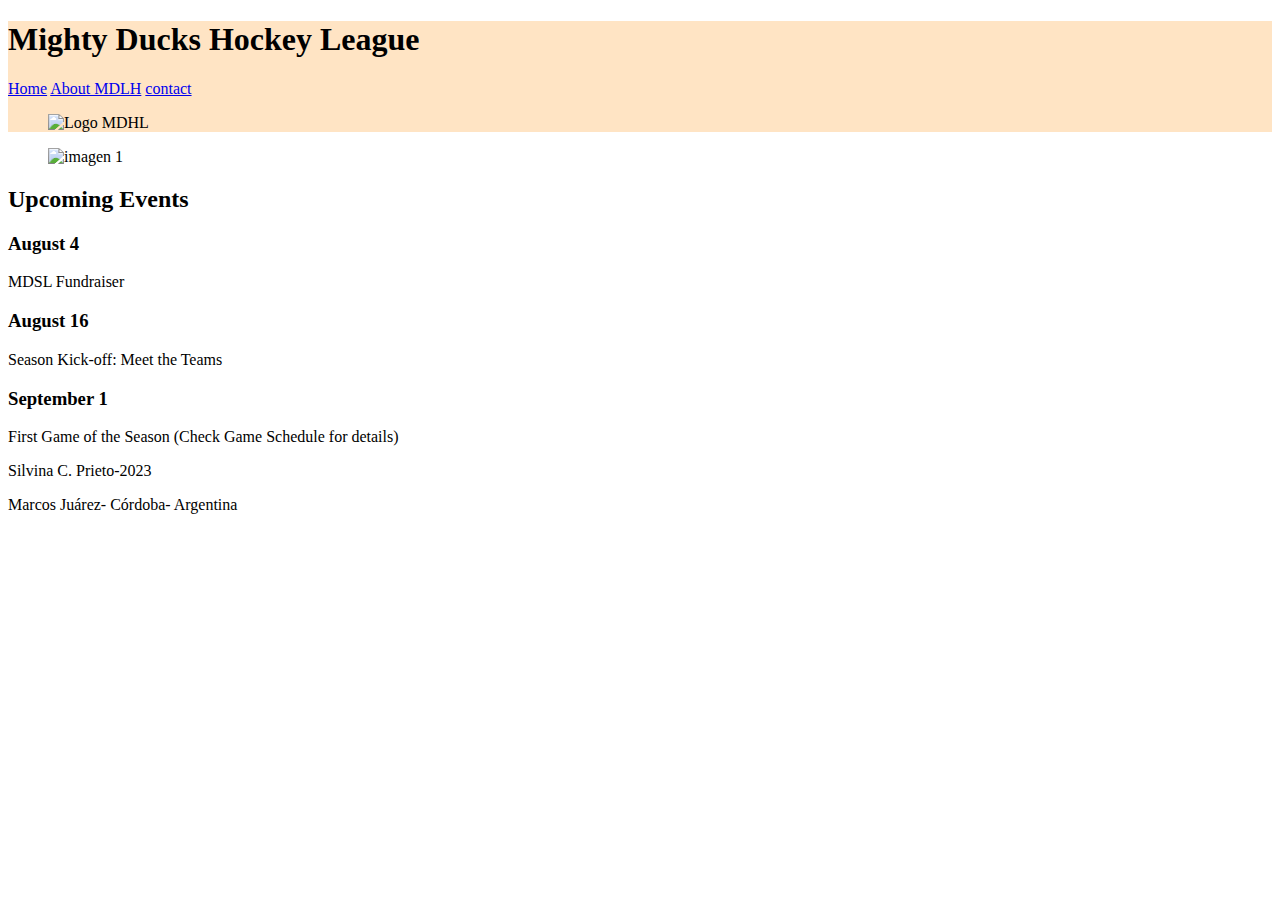
==== index.html @ f1accaf2 "se vincularon los styles files a los html files" ====
<!DOCTYPE html>
<html lang="en">
<head>
    <meta charset="UTF-8">
    <meta http-equiv="X-UA-Compatible" content="IE=edge">
    <meta name="viewport" content="width=device-width, initial-scale=1.0">
    <link rel="stylesheet" href="./style01.css">
    <!-- <link rel="stylesheet" href="./style02.css">
    <link rel="stylesheet" href="./style03.css"> -->
    <title>Mighty Ducks Hockey League</title>
</head>
<body>
    <header>
        <h1>Mighty Ducks Hockey League</h1>
        <nav>
            <a href="#">Home</a>
            <a href="./aboutMDLH.html">About MDLH</a>
            <a href="./contact.html">contact</a>
        </nav>
        <figure>
            <img src="./logoMDucks.png" alt="Logo MDHL">
        </figure>
    </header>
    <main>
        <figure>
            <img src="./image01.jpg" alt="imagen 1">
        </figure>
        <section>
            <h2>Upcoming Events</h2>
            <article> 
                <h3>August 4</h3>
                <p>MDSL Fundraiser</p>  
            </article>
            <article> 
                <h3>August 16</h3>
                <p>Season Kick-off: Meet the Teams</p>  
            </article>
            <article> 
                <h3>September 1</h3>
                <p>First Game of the Season (Check Game Schedule for details)</p>  
            </article>

        </section>
    </main>
    <footer>
        <p>Silvina C. Prieto-2023</p>
        <p>Marcos Juárez- Córdoba- Argentina</p> 
    </footer>


</body>
</html>
---- style01.css ----
header{
    background-color: bisque;
}
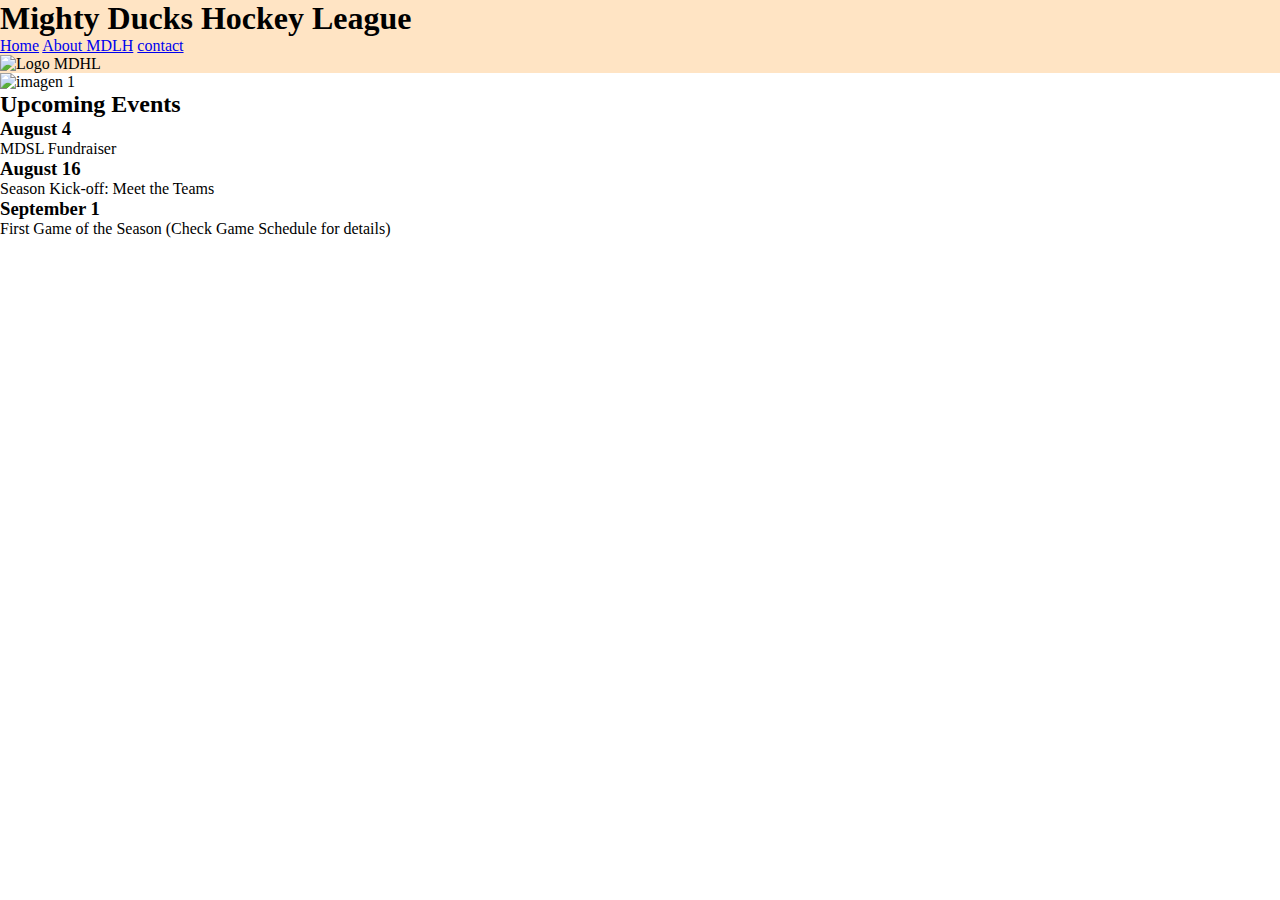
==== commit 3c88c56a: "Merge pull request #2 from argiropolis/develop" ====
--- a/index.html
+++ b/index.html
@@ -4,9 +4,9 @@
     <meta charset="UTF-8">
     <meta http-equiv="X-UA-Compatible" content="IE=edge">
     <meta name="viewport" content="width=device-width, initial-scale=1.0">
-    <link rel="stylesheet" href="./style01.css">
-    <!-- <link rel="stylesheet" href="./style02.css">
-    <link rel="stylesheet" href="./style03.css"> -->
+    <link rel="stylesheet" href="./styles/style01.css">
+    <!-- <link rel="stylesheet" href="./styles/style02.css">
+    <link rel="stylesheet" href="./styles/style03.css"> -->
     <title>Mighty Ducks Hockey League</title>
 </head>
 <body>
--- a/styles/style01.css
+++ b/styles/style01.css
@@ -0,0 +1,15 @@
+*{
+    box-sizing: border-box;
+    margin: 0;
+    padding: 0;
+    font-family: Comic;
+}
+
+
+header{
+    background-color: bisque;
+}
+
+footer{
+    display: none;
+}--- a/styles/style02.css
+++ b/styles/style02.css
@@ -0,0 +1,5 @@
+*{
+    box-sizing: border-box;
+    margin: 0;
+    padding: 0;
+}--- a/styles/style03.css
+++ b/styles/style03.css
@@ -0,0 +1,5 @@
+*{
+    box-sizing: border-box;
+    margin: 0;
+    padding: 0;
+}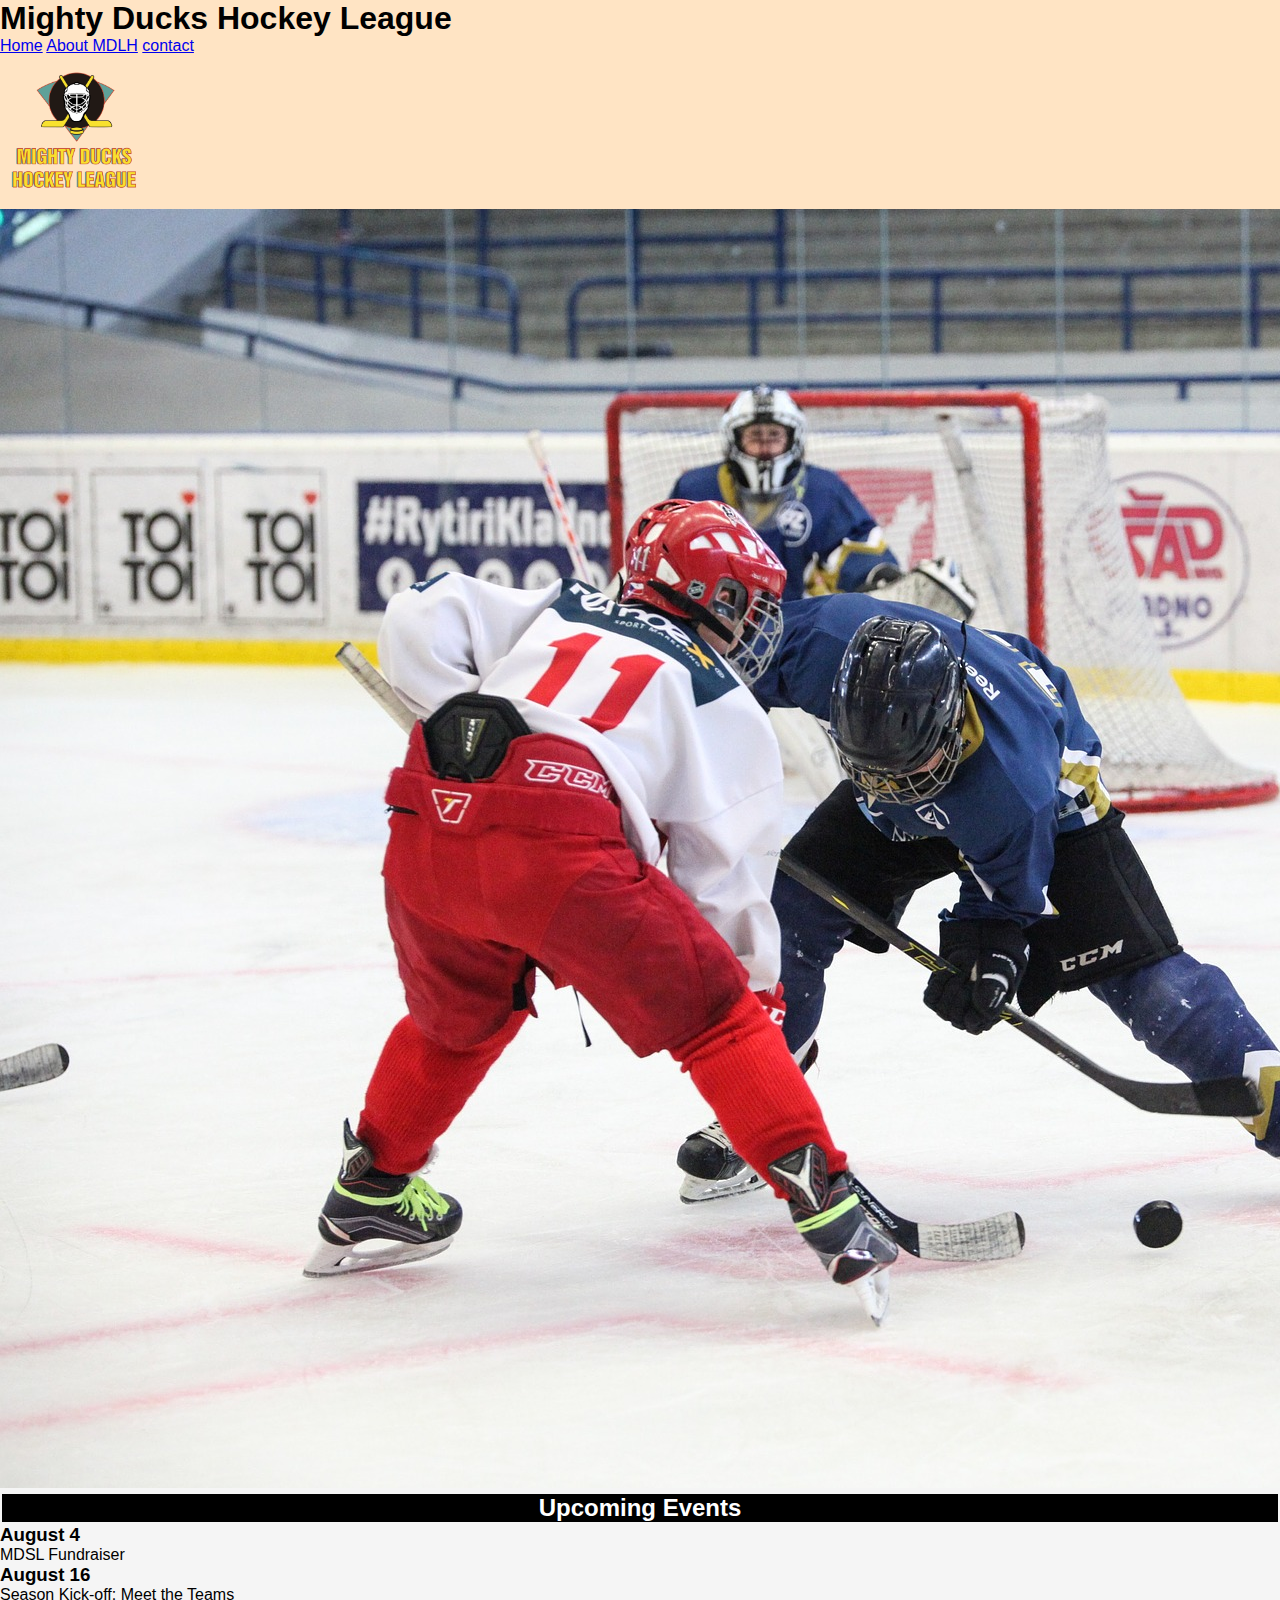
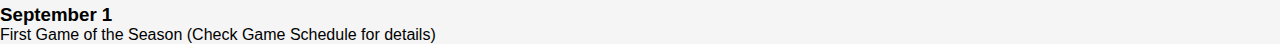
==== commit 68ede789: "comenzando con CSS" ====
--- a/index.html
+++ b/index.html
@@ -18,12 +18,12 @@
             <a href="./contact.html">contact</a>
         </nav>
         <figure>
-            <img src="./logoMDucks.png" alt="Logo MDHL">
+            <img class="logoMDHL" src="./src/LogoMDucks.png" alt="Logo MDHL">
         </figure>
     </header>
     <main>
         <figure>
-            <img src="./image01.jpg" alt="imagen 1">
+            <img src="./src/image1.jpg" alt="imagen 1">
         </figure>
         <section>
             <h2>Upcoming Events</h2>
--- a/styles/style01.css
+++ b/styles/style01.css
@@ -2,7 +2,7 @@
     box-sizing: border-box;
     margin: 0;
     padding: 0;
-    font-family: Comic;
+    font-family:'Gill Sans', 'Gill Sans MT', Calibri, 'Trebuchet MS', sans-serif;
 }
 
 
@@ -10,6 +10,27 @@
     background-color: bisque;
 }
 
+main{
+    background-color: whitesmoke;
+
+}
+h2{
+    background-color: black;
+    color: white;
+    text-align: center;
+    margin: 2px
+    
+ }
+
+article{
+    display:block;
+}
+
+.logoMDHL{
+    width: 150px;
+    height: 150px;
+    object-fit: contain;
+}
 footer{
     display: none;
 }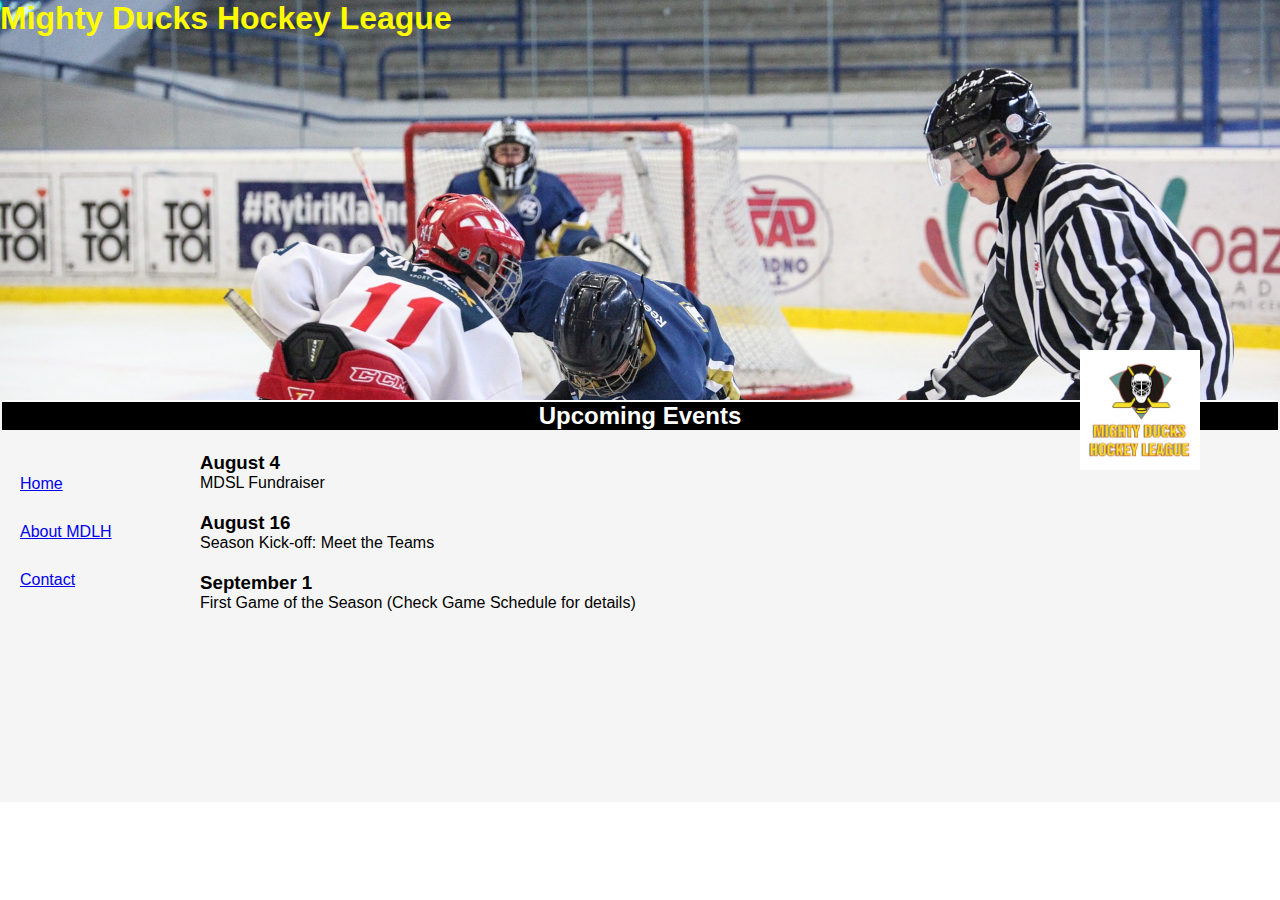
==== commit b4b8971b: "diseño 1 almost finished" ====
--- a/index.html
+++ b/index.html
@@ -11,36 +11,30 @@
 </head>
 <body>
     <header>
-        <h1>Mighty Ducks Hockey League</h1>
+        <h1 class="encabezado">Mighty Ducks Hockey League</h1>
+    
+            <img class="logoMDHL" src="./src/LogoMDucks.png" alt="Logo MDHL">
+    
         <nav>
-            <a href="#">Home</a>
-            <a href="./aboutMDLH.html">About MDLH</a>
-            <a href="./contact.html">contact</a>
+            <a class="navMenu" href="#">Home</a>
+            <a class="navMenu" href="./aboutMDLH.html">About MDLH</a>
+            <a class="navMenu"href="./contact.html">Contact</a>
         </nav>
-        <figure>
-            <img class="logoMDHL" src="./src/LogoMDucks.png" alt="Logo MDHL">
-        </figure>
     </header>
     <main>
-        <figure>
-            <img src="./src/image1.jpg" alt="imagen 1">
-        </figure>
-        <section>
-            <h2>Upcoming Events</h2>
-            <article> 
+        <h2>Upcoming Events</h2>
+            <article class="articleMain"> 
                 <h3>August 4</h3>
                 <p>MDSL Fundraiser</p>  
             </article>
-            <article> 
+            <article class="articleMain"> 
                 <h3>August 16</h3>
                 <p>Season Kick-off: Meet the Teams</p>  
             </article>
-            <article> 
+            <article class="articleMain"> 
                 <h3>September 1</h3>
                 <p>First Game of the Season (Check Game Schedule for details)</p>  
             </article>
-
-        </section>
     </main>
     <footer>
         <p>Silvina C. Prieto-2023</p>
--- a/styles/style01.css
+++ b/styles/style01.css
@@ -2,35 +2,69 @@
     box-sizing: border-box;
     margin: 0;
     padding: 0;
+  /*   border: 2px solid black; */
     font-family:'Gill Sans', 'Gill Sans MT', Calibri, 'Trebuchet MS', sans-serif;
 }
 
+header{
+    background-image: url(../src/image1.jpg);
+    height: 400px;
+    background-repeat: no-repeat;
+    background-size: cover;
+}
 
-header{
-    background-color: bisque;
+nav{
+    padding: 5px 20px 30px 20px;
+    position:absolute;
+    top: 450px;
+ }
+.navMenu{
+    padding: 20px 0px 10px 0px;
+    display: block;
+}
+.encabezado{
+    text-align: left;
+    color: rgb(255, 251, 0);
+}
+.logoMDHL{
+    width: 120px;
+    height: 120px;
+    background-color: white;
+    object-fit: contain;
+    position: absolute;
+    right: 80px;
+    top: 350px;    
+}
+.portada{
+    width: 100%;
+    height: 400px;
+    object-fit: cover;
 }
 
 main{
+    width: 100%;
+    height: 400px;
     background-color: whitesmoke;
+}
 
+.articleMain{
+    width: 80%;
+    padding-top: 20px;
+    position: relative;
+    left: 200px;
 }
 h2{
     background-color: black;
     color: white;
     text-align: center;
-    margin: 2px
-    
+    margin: 2px;
  }
 
 article{
     display:block;
 }
 
-.logoMDHL{
-    width: 150px;
-    height: 150px;
-    object-fit: contain;
-}
+
 footer{
     display: none;
 }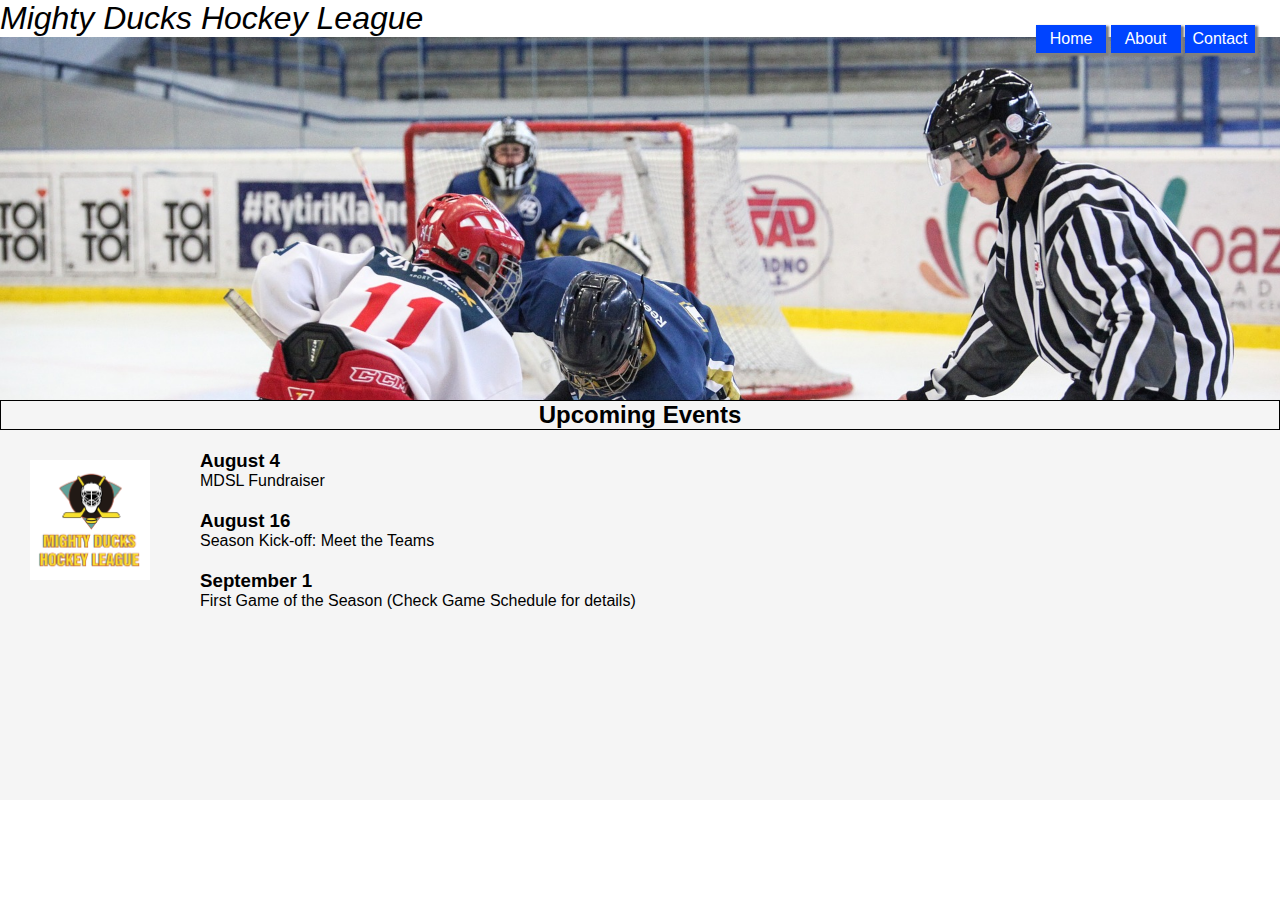
==== commit cd699671: "diseño 2 validado" ====
--- a/index.html
+++ b/index.html
@@ -4,9 +4,9 @@
     <meta charset="UTF-8">
     <meta http-equiv="X-UA-Compatible" content="IE=edge">
     <meta name="viewport" content="width=device-width, initial-scale=1.0">
-    <link rel="stylesheet" href="./styles/style01.css">
-    <!-- <link rel="stylesheet" href="./styles/style02.css">
-    <link rel="stylesheet" href="./styles/style03.css"> -->
+    <!-- <link rel="stylesheet" href="./styles/style01.css"> -->
+    <link rel="stylesheet" href="./styles/style02.css">
+    <!-- <link rel="stylesheet" href="./styles/style03.css"> -->
     <title>Mighty Ducks Hockey League</title>
 </head>
 <body>
@@ -17,8 +17,9 @@
     
         <nav>
             <a class="navMenu" href="#">Home</a>
-            <a class="navMenu" href="./aboutMDLH.html">About MDLH</a>
-            <a class="navMenu"href="./contact.html">Contact</a>
+            <a class="navMenu long" href="./aboutMDLH.html">About MDLH</a>
+            <a class="navMenu short" href="./aboutMDLH.html">About</a>
+            <a class="navMenu" href="./contact.html">Contact</a>
         </nav>
     </header>
     <main>
@@ -40,7 +41,5 @@
         <p>Silvina C. Prieto-2023</p>
         <p>Marcos Juárez- Córdoba- Argentina</p> 
     </footer>
-
-
 </body>
 </html>--- a/styles/style01.css
+++ b/styles/style01.css
@@ -16,11 +16,17 @@
 nav{
     padding: 5px 20px 30px 20px;
     position:absolute;
-    top: 450px;
+    top: 425px;
  }
 .navMenu{
     padding: 20px 0px 10px 0px;
     display: block;
+}
+.navMenu:focus{
+    text-decoration: none;
+}
+.short{
+    display: none;
 }
 .encabezado{
     text-align: left;
--- a/styles/style02.css
+++ b/styles/style02.css
@@ -2,4 +2,83 @@
     box-sizing: border-box;
     margin: 0;
     padding: 0;
+    /* border: 2px solid black; */
+    font-family:'Gill Sans', 'Gill Sans MT', Calibri, 'Trebuchet MS', sans-serif
+}
+
+header{
+    background-image: url(../src/image1.jpg);
+    height: 400px;
+    background-repeat: no-repeat;
+    background-size: cover;
+} 
+
+nav{
+    padding: 5px 20px 30px 20px;
+    position:absolute;
+    top: 20px;
+    right: 5px
+ }
+.navMenu{
+    display: inline-block;
+    width: 70px; 
+    background-color: rgb(0, 68, 255);
+    box-shadow: 2px 2px 2px 1px grey;
+    padding: 5px;
+    text-align: center;
+    color: white;
+    text-decoration: none;
+}
+.navMenu:focus{
+    background-color: green;
+}
+.long{
+    display: none;
+}
+.encabezado{
+    background-color: white;
+    text-align: left;
+    font-style: italic;
+    font-weight: 400;
+    color: black;
+}
+.logoMDHL{
+    width: 120px;
+    height: 120px;
+    background-color: white;
+    object-fit: contain;
+    position: absolute;
+    top: 460px;
+    left: 30px  
+}
+.portada{
+    width: 100%;
+    height: 400px;
+    object-fit: cover;
+}
+
+main{
+    width: 100%;
+    height: 400px;
+    background-color: whitesmoke;
+}
+
+.articleMain{
+    width: 80%;
+    padding-top: 20px;
+    position: relative;
+    left: 200px;
+}
+h2{
+    border: 1px solid black;
+    text-align: center;
+}
+
+article{
+    display:block;
+}
+
+
+footer{
+    display: none;
 }--- a/styles/style03.css
+++ b/styles/style03.css
@@ -2,4 +2,75 @@
     box-sizing: border-box;
     margin: 0;
     padding: 0;
+  /*   border: 2px solid black; */
+    font-family:'Gill Sans', 'Gill Sans MT', Calibri, 'Trebuchet MS', sans-serif;
+}
+
+header{
+    background-image: url(../src/image1.jpg);
+    height: 400px;
+    background-repeat: no-repeat;
+    background-size: cover;
+}
+
+nav{
+    padding: 5px 20px 30px 20px;
+    position:absolute;
+    top: 425px;
+ }
+.navMenu{
+    padding: 20px 0px 10px 0px;
+    display: block;
+}
+.navMenu:focus{
+    text-decoration: none;
+}
+.short{
+    display: none;
+}
+.encabezado{
+    text-align: left;
+    color: rgb(255, 251, 0);
+}
+.logoMDHL{
+    width: 120px;
+    height: 120px;
+    background-color: white;
+    object-fit: contain;
+    position: absolute;
+    right: 80px;
+    top: 350px;    
+}
+.portada{
+    width: 100%;
+    height: 400px;
+    object-fit: cover;
+}
+
+main{
+    width: 100%;
+    height: 400px;
+    background-color: whitesmoke;
+}
+
+.articleMain{
+    width: 80%;
+    padding-top: 20px;
+    position: relative;
+    left: 200px;
+}
+h2{
+    background-color: black;
+    color: white;
+    text-align: center;
+    margin: 2px;
+ }
+
+article{
+    display:block;
+}
+
+
+footer{
+    display: none;
 }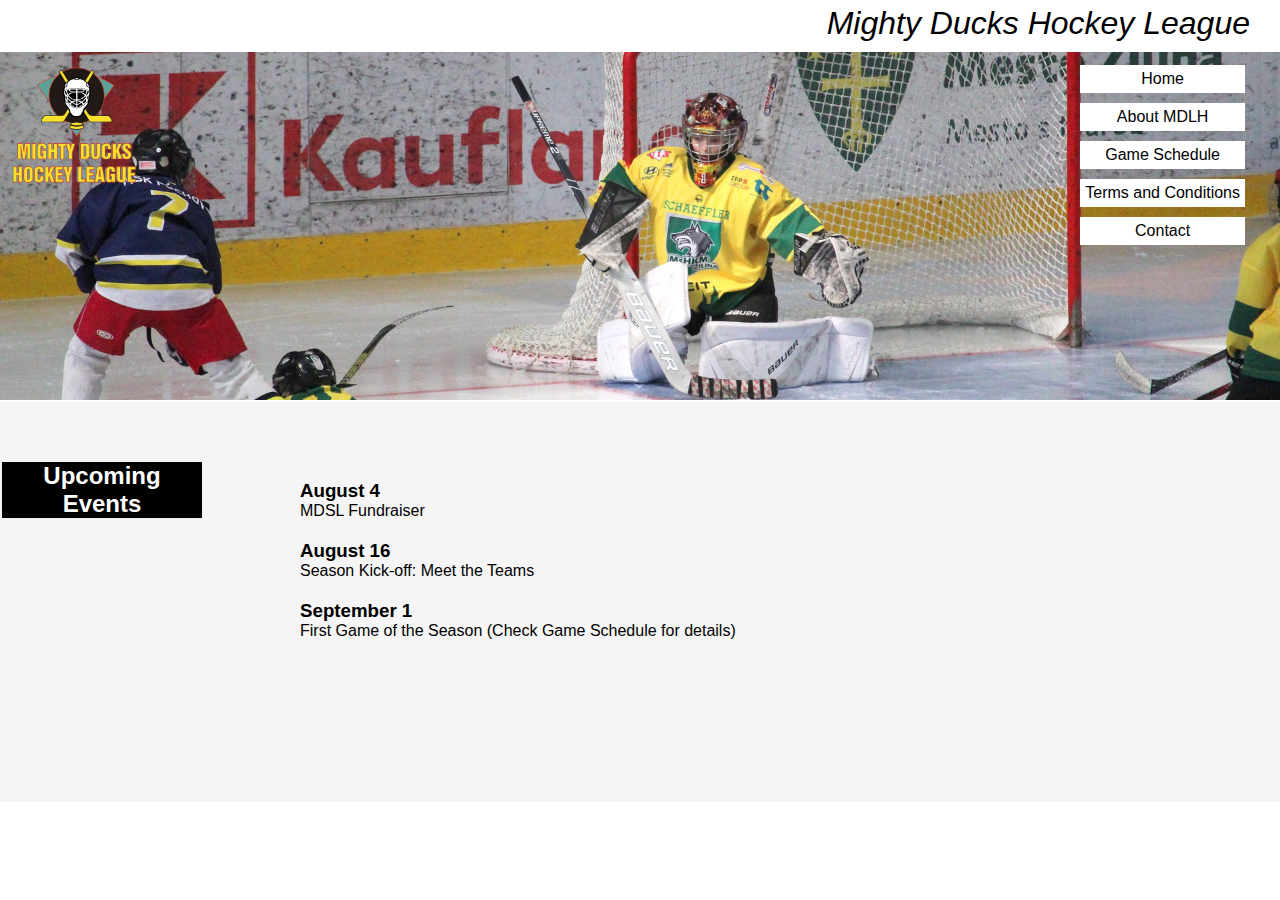
==== commit 3986e6b4: "nav bar edited using flex" ====
--- a/index.html
+++ b/index.html
@@ -5,8 +5,8 @@
     <meta http-equiv="X-UA-Compatible" content="IE=edge">
     <meta name="viewport" content="width=device-width, initial-scale=1.0">
     <!-- <link rel="stylesheet" href="./styles/style01.css"> -->
-    <link rel="stylesheet" href="./styles/style02.css">
-    <!-- <link rel="stylesheet" href="./styles/style03.css"> -->
+    <!-- <link rel="stylesheet" href="./styles/style02.css"> -->
+    <link rel="stylesheet" href="./styles/style03.css">
     <title>Mighty Ducks Hockey League</title>
 </head>
 <body>
@@ -19,6 +19,8 @@
             <a class="navMenu" href="#">Home</a>
             <a class="navMenu long" href="./aboutMDLH.html">About MDLH</a>
             <a class="navMenu short" href="./aboutMDLH.html">About</a>
+            <a class="navMenu" href="./gameSchedule.html">Game Schedule</a>
+            <a class="navMenu" href="./terms&conditions.html">Terms and Conditions</a>
             <a class="navMenu" href="./contact.html">Contact</a>
         </nav>
     </header>
--- a/styles/style03.css
+++ b/styles/style03.css
@@ -3,50 +3,57 @@
     margin: 0;
     padding: 0;
   /*   border: 2px solid black; */
-    font-family:'Gill Sans', 'Gill Sans MT', Calibri, 'Trebuchet MS', sans-serif;
+    font-family:'Segoe UI', Tahoma, Geneva, Verdana, sans-serif
 }
 
 header{
-    background-image: url(../src/image1.jpg);
+    background-image: url(../src/image2.jpg);
     height: 400px;
     background-repeat: no-repeat;
     background-size: cover;
 }
 
 nav{
-    padding: 5px 20px 30px 20px;
+    display: flex;
+    flex-direction: column;
+    padding: 10px 30px 10px 0px;    
     position:absolute;
-    top: 425px;
+    top: 50px;
+    right: 0px;
  }
-.navMenu{
-    padding: 20px 0px 10px 0px;
+ .navMenu{
     display: block;
+    /* width: 70px; */
+    background-color: white;  
+    padding: 5px;
+    margin: 5px;
+    text-align: center;
+    text-decoration: none;
+    color: black;    
 }
 .navMenu:focus{
-    text-decoration: none;
+    color: blue;
 }
+
 .short{
     display: none;
 }
 .encabezado{
-    text-align: left;
-    color: rgb(255, 251, 0);
+    background-color: white;
+    padding: 5px 30px 10px 0px;
+    text-align: right;
+    font-style: italic;
+    font-weight: 500;
+    color: black;
 }
 .logoMDHL{
-    width: 120px;
-    height: 120px;
-    background-color: white;
+    width: 150px;
+    height: 150px;
     object-fit: contain;
     position: absolute;
-    right: 80px;
-    top: 350px;    
+    left: 0px;
+    top: 50px;    
 }
-.portada{
-    width: 100%;
-    height: 400px;
-    object-fit: cover;
-}
-
 main{
     width: 100%;
     height: 400px;
@@ -57,13 +64,16 @@
     width: 80%;
     padding-top: 20px;
     position: relative;
-    left: 200px;
+    left: 300px;
 }
 h2{
+    width: 200px;
     background-color: black;
     color: white;
     text-align: center;
     margin: 2px;
+    position: relative;
+    top: 15%;
  }
 
 article{
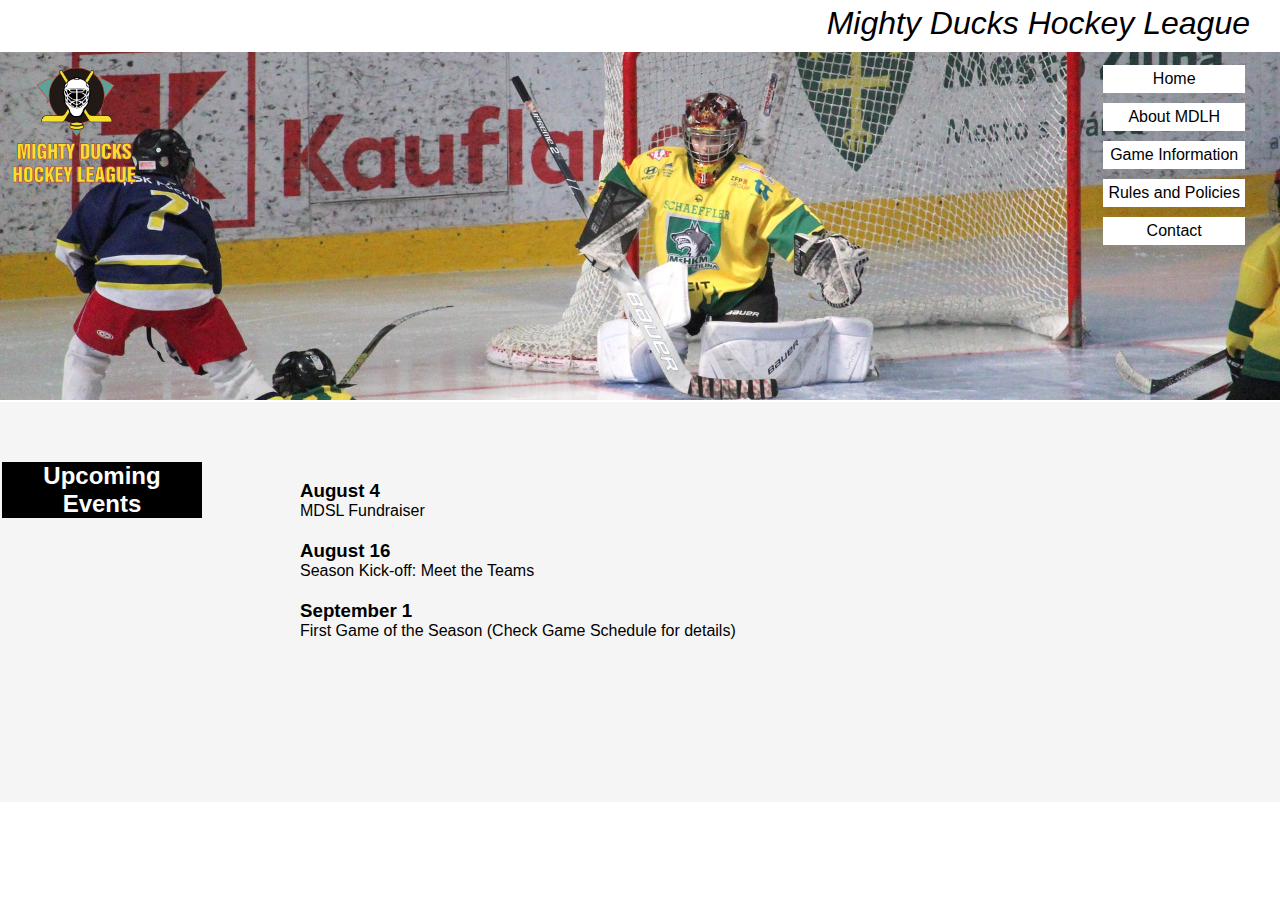
==== commit 9ff2b00f: "1/2task3 (#6)" ====
--- a/index.html
+++ b/index.html
@@ -19,13 +19,13 @@
             <a class="navMenu" href="#">Home</a>
             <a class="navMenu long" href="./aboutMDLH.html">About MDLH</a>
             <a class="navMenu short" href="./aboutMDLH.html">About</a>
-            <a class="navMenu" href="./gameSchedule.html">Game Schedule</a>
-            <a class="navMenu" href="./terms&conditions.html">Terms and Conditions</a>
+            <a class="navMenu" href="./gameInfo.html">Game Information</a>
+            <a class="navMenu" href="./rules.html">Rules and Policies</a>
             <a class="navMenu" href="./contact.html">Contact</a>
         </nav>
     </header>
-    <main>
-        <h2>Upcoming Events</h2>
+    <main class="mainHome">
+        <h2 class="h2home">Upcoming Events</h2>
             <article class="articleMain"> 
                 <h3>August 4</h3>
                 <p>MDSL Fundraiser</p>  
--- a/styles/style03.css
+++ b/styles/style03.css
@@ -54,7 +54,7 @@
     left: 0px;
     top: 50px;    
 }
-main{
+.mainHome{
     width: 100%;
     height: 400px;
     background-color: whitesmoke;
@@ -66,7 +66,7 @@
     position: relative;
     left: 300px;
 }
-h2{
+.h2home{
     width: 200px;
     background-color: black;
     color: white;
@@ -75,11 +75,53 @@
     position: relative;
     top: 15%;
  }
+ .h2long{
+    width: 80%;
+    text-align: center;
+ }
+ .rulesflex{
+    display: flex;
+    justify-content: space-around;
+    flex-direction: column;
+    height: 600px;
+    width: 80%;
+    padding-left: 60px;
+ }
+ .h3rules{
+    width: 80%;
+    text-align: center;
+ }
+ .p1Rules{
+    text-align: justify;    
+ }
+ .pfirstline{
+    text-indent: 30px;
+ }
+ .olRules{
+    padding-left: 15px;
+    text-align: justify;  
+ }
+ .alfabetico{
+    list-style-type: lower-alpha;
+ }
+ .desordenada{
+    padding-left: 60px;
+    text-indent: 10px;
+    list-style-type: circle;
+ }
+ .h3inline{
+    display: inline-block;
+ }
 
 article{
     display:block;
 }
-
+.mainSchedule{
+    display: flex;
+}
+.tabla{
+    width: 100%;
+}
 
 footer{
     display: none;
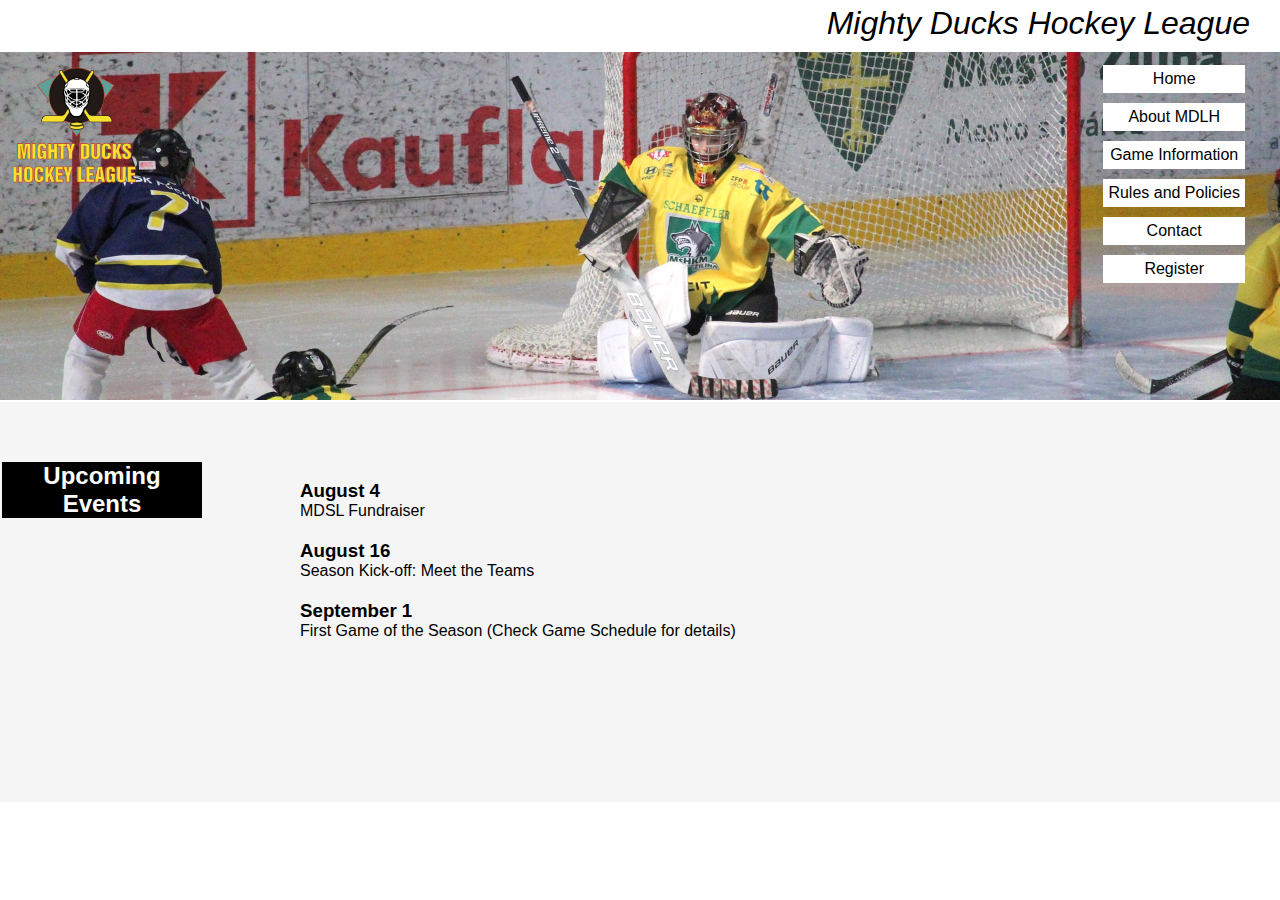
==== commit 828e46f3: "rules and css checked, registration page created" ====
--- a/index.html
+++ b/index.html
@@ -22,6 +22,7 @@
             <a class="navMenu" href="./gameInfo.html">Game Information</a>
             <a class="navMenu" href="./rules.html">Rules and Policies</a>
             <a class="navMenu" href="./contact.html">Contact</a>
+            <a class="navMenu" href="./registration.html">Register</a>
         </nav>
     </header>
     <main class="mainHome">
